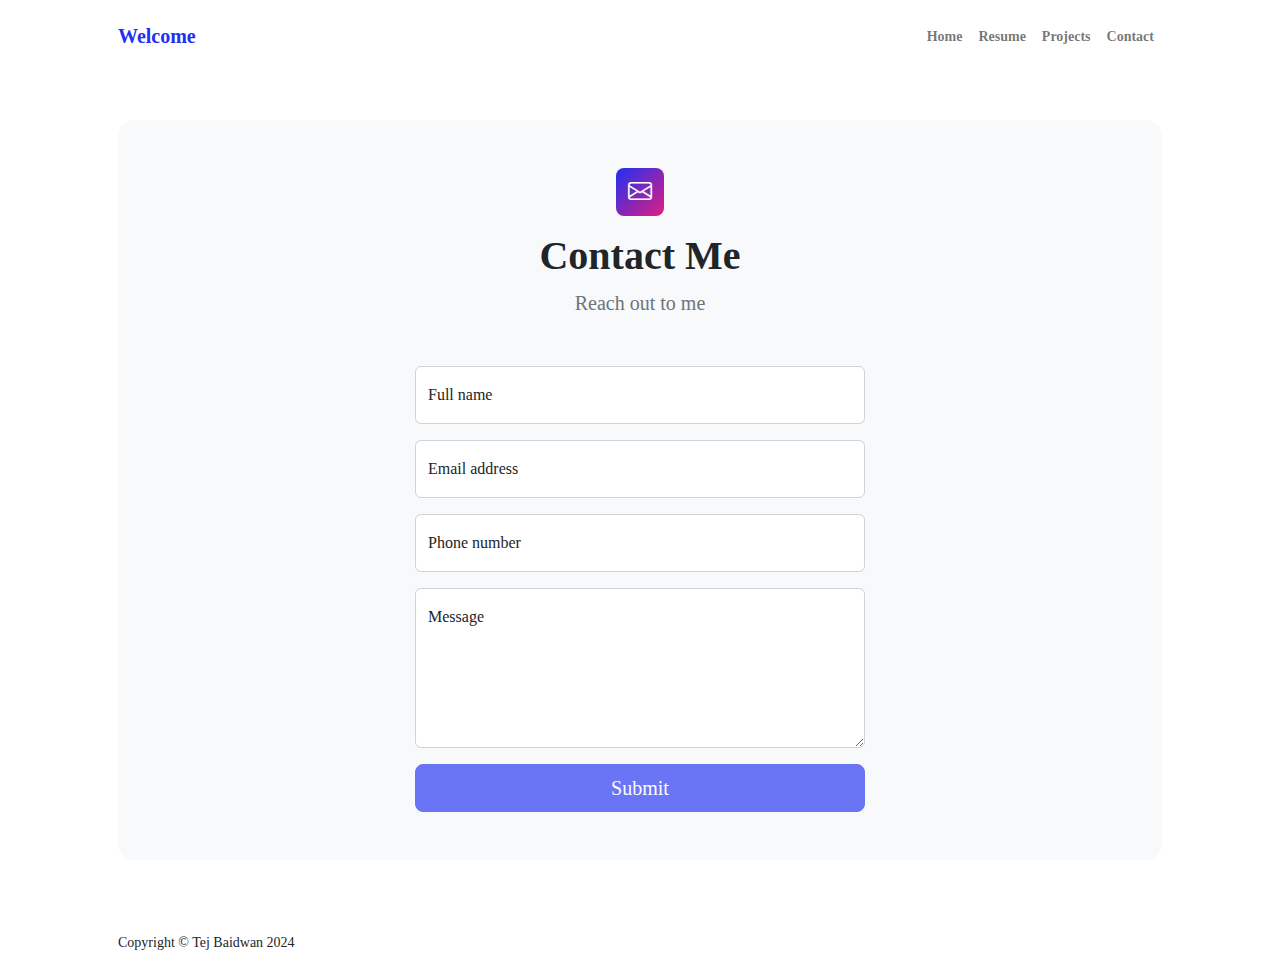
==== contact.html @ 28deadf1 "Initial depolyment commit" ====
<!DOCTYPE html>
<html lang="en">
    <head>
        <meta charset="utf-8" />
        <meta name="viewport" content="width=device-width, initial-scale=1, shrink-to-fit=no" />
        <meta name="description" content />
        <meta name="author" content />
        <title>Contact Me</title>
        <!-- Favicon-->
        <link rel="icon" type="image/x-icon" href="assets/favicon.ico" />
        <!-- Custom Google font-->
        <link rel="preconnect" href="https://fonts.googleapis.com" />
        <link rel="preconnect" href="https://fonts.gstatic.com" crossorigin />
        <link href="https://fonts.googleapis.com/css2?family=Jaro:wght@100;200;300;400;500;600;700;800;900&amp;display=swap" rel="stylesheet" />
        <!-- Bootstrap icons-->
        <link href="https://cdn.jsdelivr.net/npm/bootstrap-icons@1.8.1/font/bootstrap-icons.css" rel="stylesheet" />
        <!-- Core theme CSS (includes Bootstrap)-->
        <link href="css/styles.css" rel="stylesheet" />
    </head>
    <body class="d-flex flex-column">
        <main class="flex-shrink-0">
            <!-- Navigation-->
            <nav class="navbar navbar-expand-lg navbar-light bg-white py-3">
                <div class="container px-5">
                    <a class="navbar-brand" href="index.html"><span class="fw-bolder text-primary">Welcome</span></a>
                    <button class="navbar-toggler" type="button" data-bs-toggle="collapse" data-bs-target="#navbarSupportedContent" aria-controls="navbarSupportedContent" aria-expanded="false" aria-label="Toggle navigation"><span class="navbar-toggler-icon"></span></button>
                    <div class="collapse navbar-collapse" id="navbarSupportedContent">
                        <ul class="navbar-nav ms-auto mb-2 mb-lg-0 small fw-bolder">
                            <li class="nav-item"><a class="nav-link" href="index.html">Home</a></li>
                            <li class="nav-item"><a class="nav-link" href="resume.html">Resume</a></li>
                            <li class="nav-item"><a class="nav-link" href="projects.html">Projects</a></li>
                            <li class="nav-item"><a class="nav-link" href="contact.html">Contact</a></li>
                        </ul>
                    </div>
                </div>
            </nav>
            <!-- Page content-->
            <section class="py-5">
                <div class="container px-5">
                    <!-- Contact form-->
                    <div class="bg-light rounded-4 py-5 px-4 px-md-5">
                        <div class="text-center mb-5">
                            <div class="feature bg-primary bg-gradient-primary-to-secondary text-white rounded-3 mb-3"><i class="bi bi-envelope"></i></div>
                            <h1 class="fw-bolder">Contact Me</h1>
                            <p class="lead fw-normal text-muted mb-0">Reach out to me</p>
                        </div>
                        <div class="row gx-5 justify-content-center">
                            <div class="col-lg-8 col-xl-6">
                                <!-- * * * * * * * * * * * * * * *-->
                                <!-- * * SB Forms Contact Form * *-->
                                <!-- * * * * * * * * * * * * * * *-->
                                <!-- This form is pre-integrated with SB Forms.-->
                                <!-- To make this form functional, sign up at-->
                                <!-- https://startbootstrap.com/solution/contact-forms-->
                                <!-- to get an API token!-->
                                <form id="contactForm" data-sb-form-api-token="3ef88fc5-063e-4167-a5a2-11a580eaba5f">
                                    <!-- Name input-->
                                    <div class="form-floating mb-3">
                                        <input class="form-control" id="name" type="text" placeholder="Enter your name..." data-sb-validations="required" />
                                        <label for="name">Full name</label>
                                        <div class="invalid-feedback" data-sb-feedback="name:required">A name is required.</div>
                                    </div>
                                    <!-- Email address input-->
                                    <div class="form-floating mb-3">
                                        <input class="form-control" id="email" type="email" placeholder="name@example.com" data-sb-validations="required,email" />
                                        <label for="email">Email address</label>
                                        <div class="invalid-feedback" data-sb-feedback="email:required">An email is required.</div>
                                        <div class="invalid-feedback" data-sb-feedback="email:email">Email is not valid.</div>
                                    </div>
                                    <!-- Phone number input-->
                                    <div class="form-floating mb-3">
                                        <input class="form-control" id="phone" type="tel" placeholder="(123) 456-7890" data-sb-validations="required" />
                                        <label for="phone">Phone number</label>
                                        <div class="invalid-feedback" data-sb-feedback="phone:required">A phone number is required.</div>
                                    </div>
                                    <!-- Message input-->
                                    <div class="form-floating mb-3">
                                        <textarea class="form-control" id="message" type="text" placeholder="Enter your message here..." style="height: 10rem" data-sb-validations="required"></textarea>
                                        <label for="message">Message</label>
                                        <div class="invalid-feedback" data-sb-feedback="message:required">A message is required.</div>
                                    </div>
                                    <!-- Submit success message-->
                                    <!---->
                                    <!-- This is what your users will see when the form-->
                                    <!-- has successfully submitted-->
                                    <div class="d-none" id="submitSuccessMessage">
                                        <div class="text-center mb-3">
                                            <div class="fw-bolder">Form submission successful!</div>
                                            To activate this form, sign up at
                                            <br />
                                            <a href="https://startbootstrap.com/solution/contact-forms">https://startbootstrap.com/solution/contact-forms</a>
                                        </div>
                                    </div>
                                    <!-- Submit error message-->
                                    <!---->
                                    <!-- This is what your users will see when there is-->
                                    <!-- an error submitting the form-->
                                    <div class="d-none" id="submitErrorMessage"><div class="text-center text-danger mb-3">Error sending message!</div></div>
                                    <!-- Submit Button-->
                                    <div class="d-grid"><button class="btn btn-primary btn-lg disabled" id="submitButton" type="submit">Submit</button></div>
                                </form>
                            </div>
                        </div>
                    </div>
                </div>
            </section>
        </main>
        <!-- Footer-->
        <footer class="bg-white py-4 mt-auto">
            <div class="container px-5">
                <div class="row align-items-center justify-content-between flex-column flex-sm-row">
                    <div class="col-auto"><div class="small m-0">Copyright &copy; Tej Baidwan 2024</div></div>
                </div>
            </div>
        </footer>
        <!-- Bootstrap core JS-->
        <script src="https://cdn.jsdelivr.net/npm/bootstrap@5.2.3/dist/js/bootstrap.bundle.min.js"></script>
        <!-- Core theme JS-->
        <script src="js/scripts.js"></script>
        <!-- * * * * * * * * * * * * * * * * * * * * * * * * * * * * * * * * * * * * * * * *-->
        <!-- * *                               SB Forms JS                               * *-->
        <!-- * * Activate your form at https://startbootstrap.com/solution/contact-forms * *-->
        <!-- * * * * * * * * * * * * * * * * * * * * * * * * * * * * * * * * * * * * * * * *-->
        <script src="https://cdn.startbootstrap.com/sb-forms-latest.js"></script>
    </body>
</html>
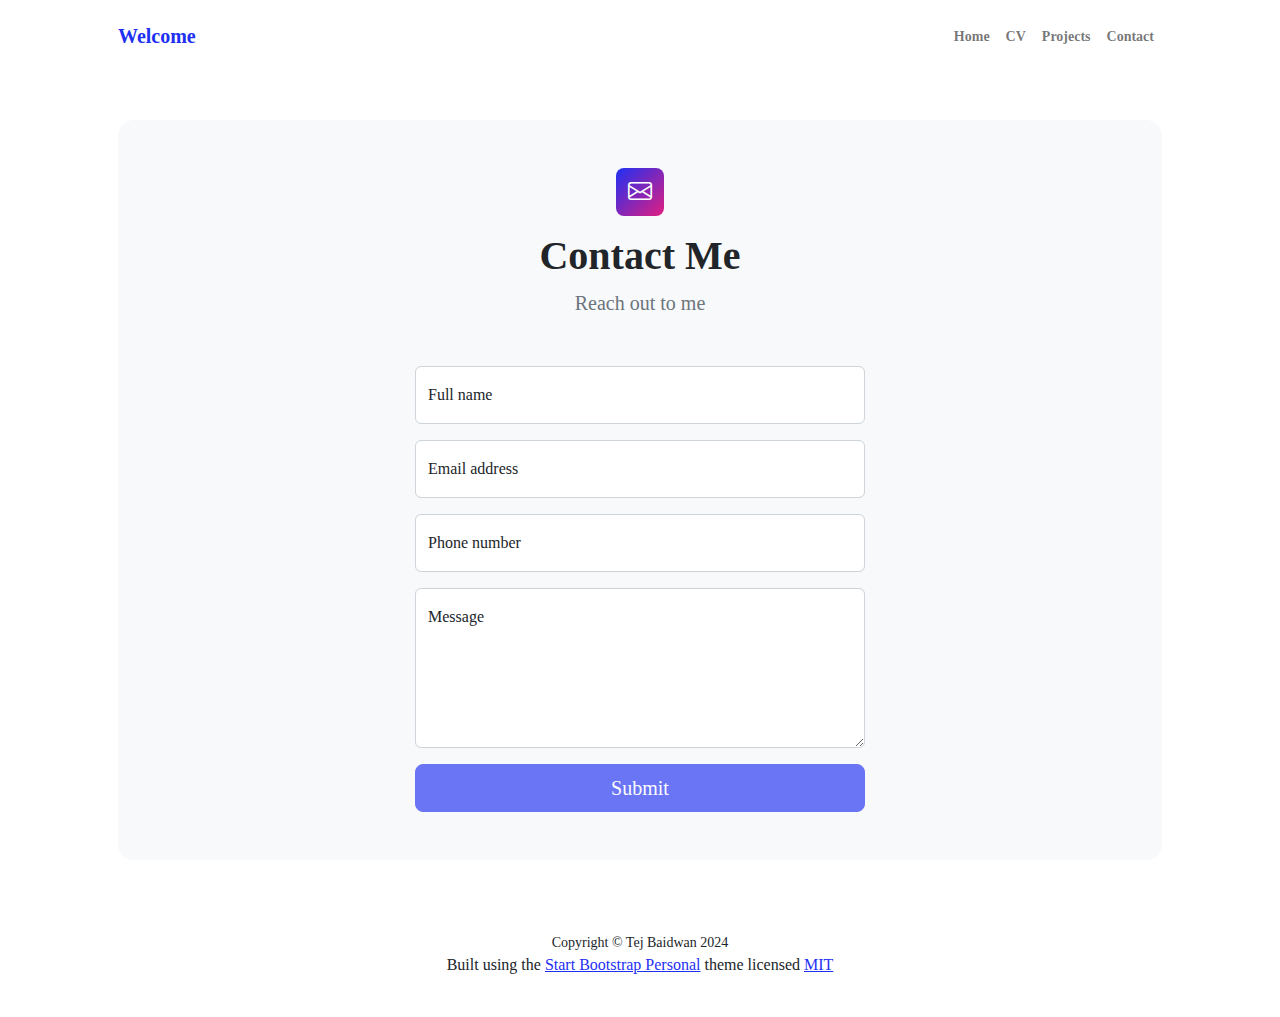
==== commit 64279947: "Customization of template code and layout" ====
--- a/contact.html
+++ b/contact.html
@@ -7,7 +7,7 @@
         <meta name="author" content />
         <title>Contact Me</title>
         <!-- Favicon-->
-        <link rel="icon" type="image/x-icon" href="assets/favicon.ico" />
+        <link rel="icon" type="image/x-icon" href="assets/initialsLogo.png" />
         <!-- Custom Google font-->
         <link rel="preconnect" href="https://fonts.googleapis.com" />
         <link rel="preconnect" href="https://fonts.gstatic.com" crossorigin />
@@ -22,14 +22,14 @@
             <!-- Navigation-->
             <nav class="navbar navbar-expand-lg navbar-light bg-white py-3">
                 <div class="container px-5">
-                    <a class="navbar-brand" href="index.html"><span class="fw-bolder text-primary">Welcome</span></a>
+                    <a class="navbar-brand hover-scale-icon" href="index.html"><span class="fw-bolder text-primary">Welcome</span></a>
                     <button class="navbar-toggler" type="button" data-bs-toggle="collapse" data-bs-target="#navbarSupportedContent" aria-controls="navbarSupportedContent" aria-expanded="false" aria-label="Toggle navigation"><span class="navbar-toggler-icon"></span></button>
                     <div class="collapse navbar-collapse" id="navbarSupportedContent">
                         <ul class="navbar-nav ms-auto mb-2 mb-lg-0 small fw-bolder">
-                            <li class="nav-item"><a class="nav-link" href="index.html">Home</a></li>
-                            <li class="nav-item"><a class="nav-link" href="resume.html">Resume</a></li>
-                            <li class="nav-item"><a class="nav-link" href="projects.html">Projects</a></li>
-                            <li class="nav-item"><a class="nav-link" href="contact.html">Contact</a></li>
+                            <li class="nav-item"><a class="nav-link hover-scale-icon" href="index.html">Home</a></li>
+                            <li class="nav-item"><a class="nav-link hover-scale-icon" href="resume.html">CV</a></li>
+                            <li class="nav-item"><a class="nav-link hover-scale-icon" href="projects.html">Projects</a></li>
+                            <li class="nav-item"><a class="nav-link hover-scale-icon" href="contact.html">Contact</a></li>
                         </ul>
                     </div>
                 </div>
@@ -46,13 +46,6 @@
                         </div>
                         <div class="row gx-5 justify-content-center">
                             <div class="col-lg-8 col-xl-6">
-                                <!-- * * * * * * * * * * * * * * *-->
-                                <!-- * * SB Forms Contact Form * *-->
-                                <!-- * * * * * * * * * * * * * * *-->
-                                <!-- This form is pre-integrated with SB Forms.-->
-                                <!-- To make this form functional, sign up at-->
-                                <!-- https://startbootstrap.com/solution/contact-forms-->
-                                <!-- to get an API token!-->
                                 <form id="contactForm" data-sb-form-api-token="3ef88fc5-063e-4167-a5a2-11a580eaba5f">
                                     <!-- Name input-->
                                     <div class="form-floating mb-3">
@@ -79,25 +72,8 @@
                                         <label for="message">Message</label>
                                         <div class="invalid-feedback" data-sb-feedback="message:required">A message is required.</div>
                                     </div>
-                                    <!-- Submit success message-->
-                                    <!---->
-                                    <!-- This is what your users will see when the form-->
-                                    <!-- has successfully submitted-->
-                                    <div class="d-none" id="submitSuccessMessage">
-                                        <div class="text-center mb-3">
-                                            <div class="fw-bolder">Form submission successful!</div>
-                                            To activate this form, sign up at
-                                            <br />
-                                            <a href="https://startbootstrap.com/solution/contact-forms">https://startbootstrap.com/solution/contact-forms</a>
-                                        </div>
-                                    </div>
-                                    <!-- Submit error message-->
-                                    <!---->
-                                    <!-- This is what your users will see when there is-->
-                                    <!-- an error submitting the form-->
-                                    <div class="d-none" id="submitErrorMessage"><div class="text-center text-danger mb-3">Error sending message!</div></div>
                                     <!-- Submit Button-->
-                                    <div class="d-grid"><button class="btn btn-primary btn-lg disabled" id="submitButton" type="submit">Submit</button></div>
+                                    <div class="d-grid"><button class="btn btn-primary btn-lg disabled hover-scale-button" id="submitButton" type="submit">Submit</button></div>
                                 </form>
                             </div>
                         </div>
@@ -107,9 +83,11 @@
         </main>
         <!-- Footer-->
         <footer class="bg-white py-4 mt-auto">
-            <div class="container px-5">
-                <div class="row align-items-center justify-content-between flex-column flex-sm-row">
+            <div class="container px-5 text-center">
+                <div class="row align-items-center justify-content-center">
                     <div class="col-auto"><div class="small m-0">Copyright &copy; Tej Baidwan 2024</div></div>
+                    <p>Built using the <a href="https://startbootstrap.com/previews/personal" target="_blank">Start Bootstrap Personal</a> theme licensed <a href="https://choosealicense.com/licenses/mit/">MIT</a></p>
+                </div>
                 </div>
             </div>
         </footer>
@@ -117,10 +95,6 @@
         <script src="https://cdn.jsdelivr.net/npm/bootstrap@5.2.3/dist/js/bootstrap.bundle.min.js"></script>
         <!-- Core theme JS-->
         <script src="js/scripts.js"></script>
-        <!-- * * * * * * * * * * * * * * * * * * * * * * * * * * * * * * * * * * * * * * * *-->
-        <!-- * *                               SB Forms JS                               * *-->
-        <!-- * * Activate your form at https://startbootstrap.com/solution/contact-forms * *-->
-        <!-- * * * * * * * * * * * * * * * * * * * * * * * * * * * * * * * * * * * * * * * *-->
         <script src="https://cdn.startbootstrap.com/sb-forms-latest.js"></script>
     </body>
 </html>
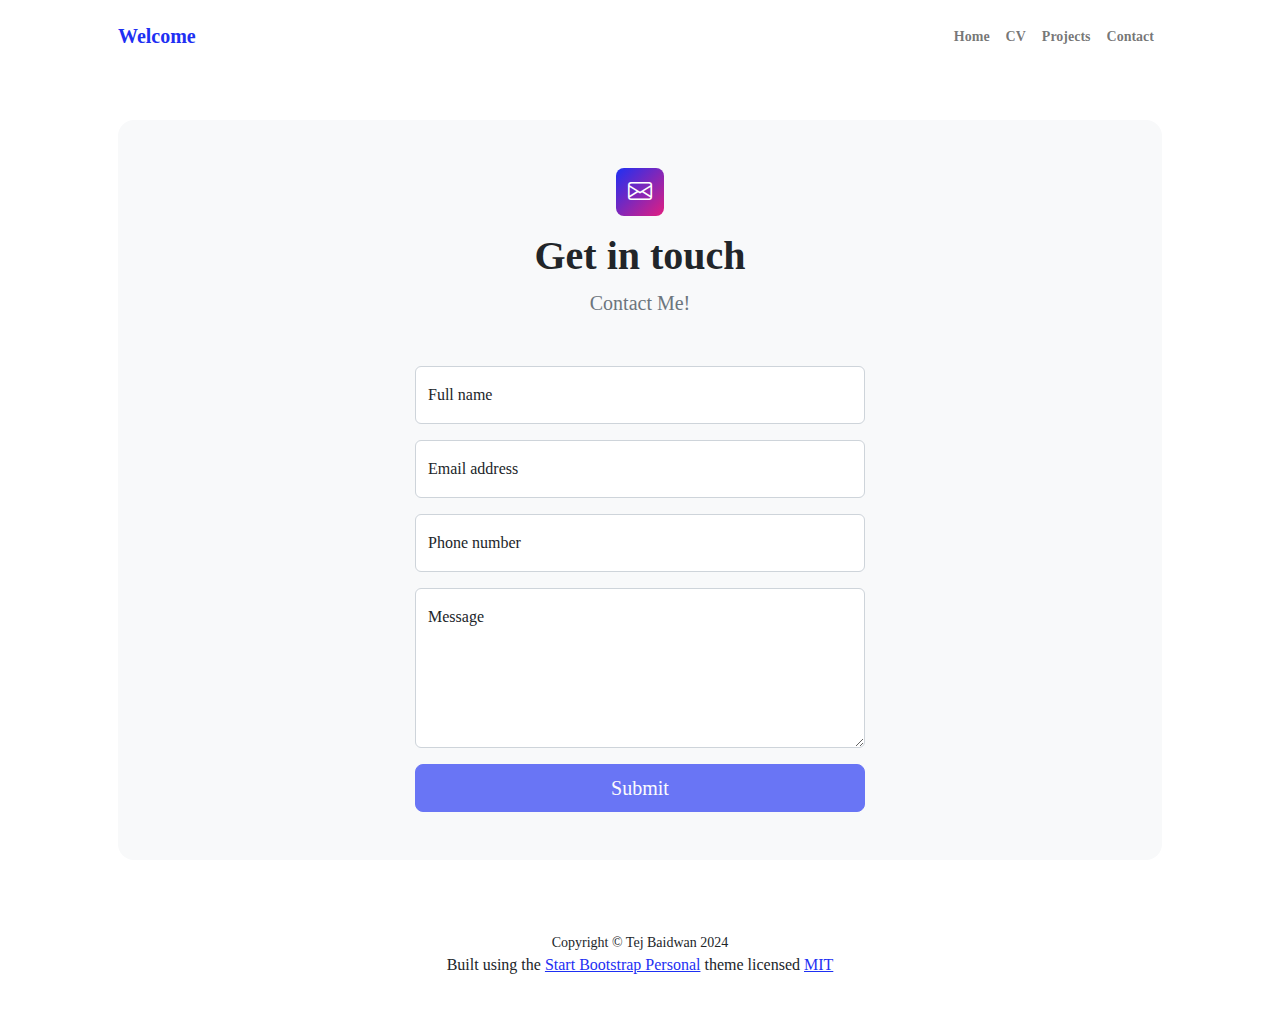
==== commit 4bec57b6: "Contact form send fix" ====
--- a/contact.html
+++ b/contact.html
@@ -41,11 +41,18 @@
                     <div class="bg-light rounded-4 py-5 px-4 px-md-5">
                         <div class="text-center mb-5">
                             <div class="feature bg-primary bg-gradient-primary-to-secondary text-white rounded-3 mb-3"><i class="bi bi-envelope"></i></div>
-                            <h1 class="fw-bolder">Contact Me</h1>
-                            <p class="lead fw-normal text-muted mb-0">Reach out to me</p>
+                            <h1 class="fw-bolder">Get in touch</h1>
+                            <p class="lead fw-normal text-muted mb-0">Contact Me!</p>
                         </div>
                         <div class="row gx-5 justify-content-center">
                             <div class="col-lg-8 col-xl-6">
+                                <!-- * * * * * * * * * * * * * * *-->
+                                <!-- * * SB Forms Contact Form * *-->
+                                <!-- * * * * * * * * * * * * * * *-->
+                                <!-- This form is pre-integrated with SB Forms.-->
+                                <!-- To make this form functional, sign up at-->
+                                <!-- https://startbootstrap.com/solution/contact-forms-->
+                                <!-- to get an API token!-->
                                 <form id="contactForm" data-sb-form-api-token="3ef88fc5-063e-4167-a5a2-11a580eaba5f">
                                     <!-- Name input-->
                                     <div class="form-floating mb-3">
@@ -72,8 +79,25 @@
                                         <label for="message">Message</label>
                                         <div class="invalid-feedback" data-sb-feedback="message:required">A message is required.</div>
                                     </div>
+                                    <!-- Submit success message-->
+                                    <!---->
+                                    <!-- This is what your users will see when the form-->
+                                    <!-- has successfully submitted-->
+                                    <div class="d-none" id="submitSuccessMessage">
+                                        <div class="text-center mb-3">
+                                            <div class="fw-bolder">Form submission successful!</div>
+                                            To activate this form, sign up at
+                                            <br />
+                                            <a href="https://startbootstrap.com/solution/contact-forms">https://startbootstrap.com/solution/contact-forms</a>
+                                        </div>
+                                    </div>
+                                    <!-- Submit error message-->
+                                    <!---->
+                                    <!-- This is what your users will see when there is-->
+                                    <!-- an error submitting the form-->
+                                    <div class="d-none" id="submitErrorMessage"><div class="text-center text-danger mb-3">Error sending message!</div></div>
                                     <!-- Submit Button-->
-                                    <div class="d-grid"><button class="btn btn-primary btn-lg disabled hover-scale-button" id="submitButton" type="submit">Submit</button></div>
+                                    <div class="d-grid hover-scale-button"><button class="btn btn-primary btn-lg disabled" id="submitButton" type="submit">Submit</button></div>
                                 </form>
                             </div>
                         </div>
